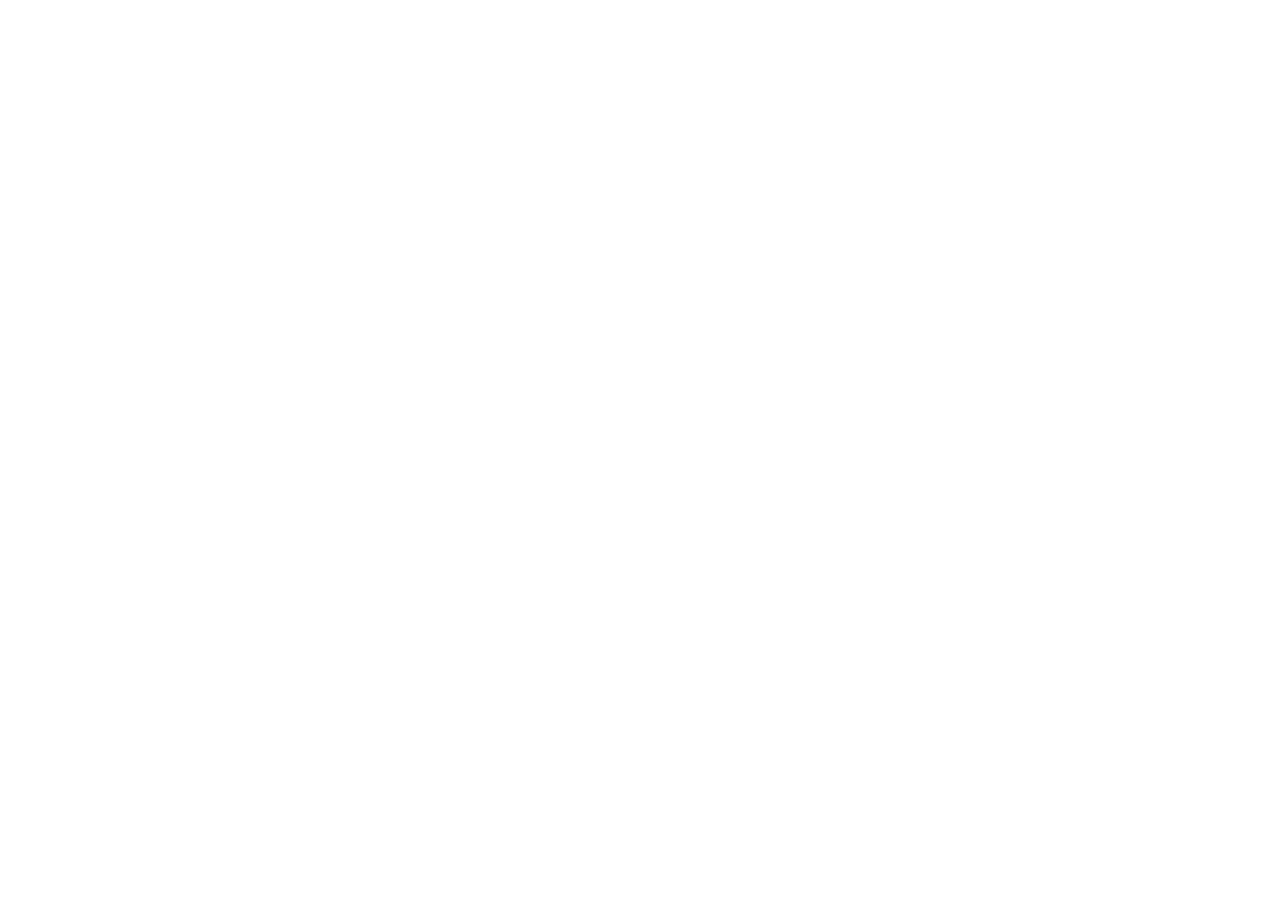
==== calculator/index.html @ feac35ee "Learning how to display error messages" ====
<!DOCTYPE html>
<html lang="en">
<head>
    <meta charset="UTF-8">
    <meta name="viewport" content="width=device-width, initial-scale=1.0">
    <title>Document</title>
</head>
<body>
    
</body>
</html>
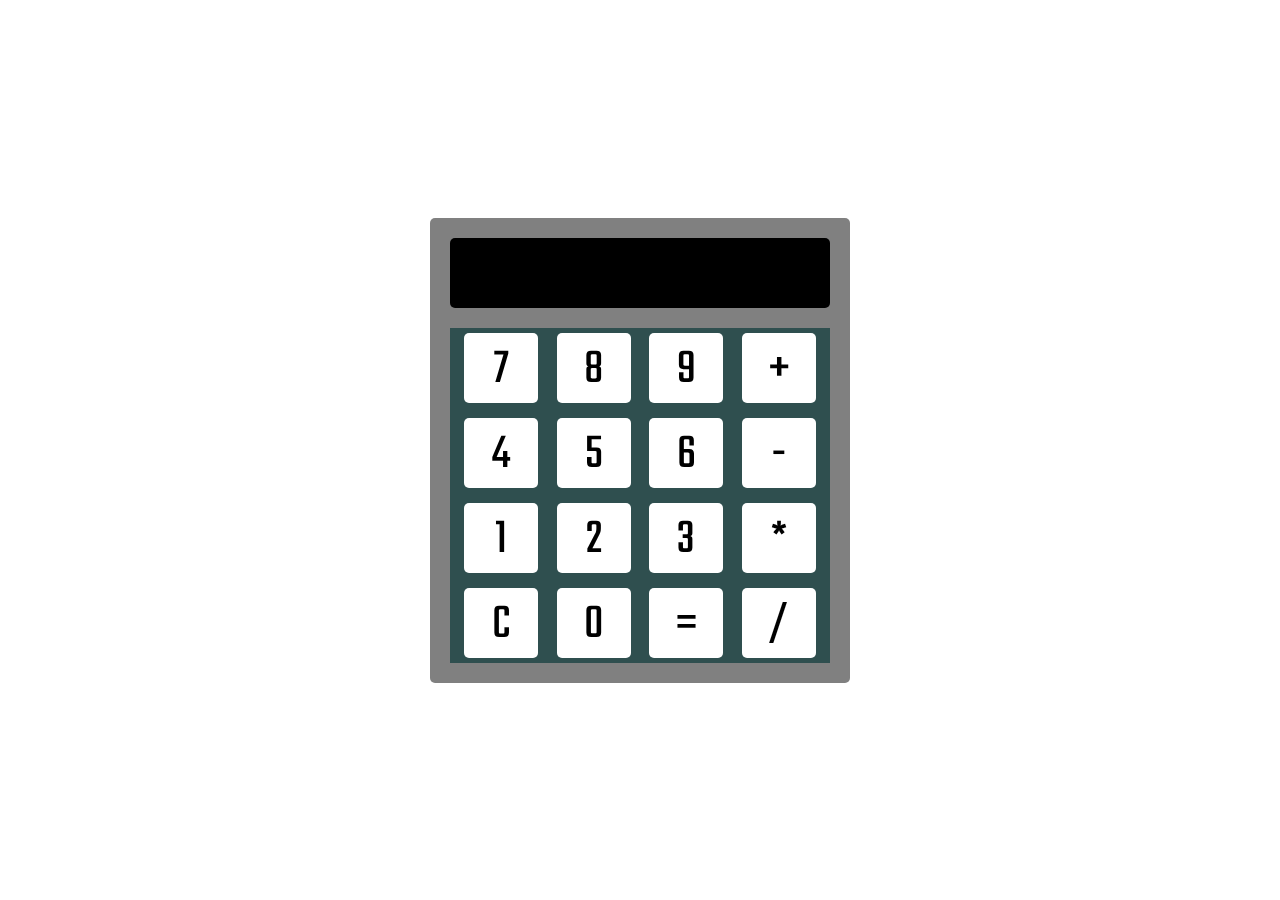
==== commit ea40e1c4: "started working on calculator" ====
--- a/calculator/index.html
+++ b/calculator/index.html
@@ -1,11 +1,47 @@
 <!DOCTYPE html>
 <html lang="en">
-<head>
-    <meta charset="UTF-8">
-    <meta name="viewport" content="width=device-width, initial-scale=1.0">
+  <head>
+    <meta charset="UTF-8" />
+    <meta name="viewport" content="width=device-width, initial-scale=1.0" />
     <title>Document</title>
-</head>
-<body>
-    
-</body>
-</html>+    <link rel="preconnect" href="https://fonts.googleapis.com" />
+    <link rel="preconnect" href="https://fonts.gstatic.com" crossorigin />
+    <link
+      href="https://fonts.googleapis.com/css2?family=Outfit:wght@400;700&family=Teko&display=swap"
+      rel="stylesheet"
+    />
+    <link rel="stylesheet" href="./style.css" />
+    <script src="./index.js" defer></script>
+  </head>
+  <body>
+    <div class="container">
+      <div class="screen"></div>
+      <div class="calculator">
+        <div class="column">
+          <div class="key" onclick="calc(7)">7</div>
+          <div class="key" onclick="calc(8)">8</div>
+          <div class="key" onclick="calc(9)">9</div>
+          <div class="key" onclick="calc('+')">+</div>
+        </div>
+        <div class="column">
+          <div class="key" onclick="calc(4)">4</div>
+          <div class="key" onclick="calc(5)">5</div>
+          <div class="key" onclick="calc(6)">6</div>
+          <div class="key" onclick="calc('-')">-</div>
+        </div>
+        <div class="column">
+          <div class="key" onclick="calc(1)">1</div>
+          <div class="key" onclick="calc(2)">2</div>
+          <div class="key" onclick="calc(3)">3</div>
+          <div class="key" onclick="calc('*')">*</div>
+        </div>
+        <div class="column">
+          <div class="key" onclick="calc('C')">C</div>
+          <div class="key" onclick="calc(0)">0</div>
+          <div class="key" onclick="calc('=')">=</div>
+          <div class="key" onclick="calc('/')">/</div>
+        </div>
+      </div>
+    </div>
+  </body>
+</html>
--- a/calculator/style.css
+++ b/calculator/style.css
@@ -0,0 +1,46 @@
+body {
+  margin: 0;
+  padding: 0;
+  min-height: 100vh;
+  position: relative;
+  font-family: "Teko", sans-serif;
+  display: flex;
+  align-items: center;
+}
+
+.container {
+  margin: auto;
+  width: 380px;
+  border-radius: 5px;
+  padding: 20px 20px 15px 20px;
+  background-color: gray;
+  justify-content: center;
+}
+
+.screen {
+  height: 70px;
+  background-color: black;
+  border-radius: 5px;
+}
+
+.calculator {
+  margin-top: 20px;
+  background-color: darkslategrey;
+}
+
+.column {
+  display: flex;
+  height: 70px;
+  line-height: 75px;
+  margin-bottom: 5px;
+  justify-content: space-around;
+  padding: 5px;
+  text-align: center;
+}
+
+.key {
+  width: 20%;
+  border-radius: 5px;
+  background-color: white;
+  font-size: 50px;
+}
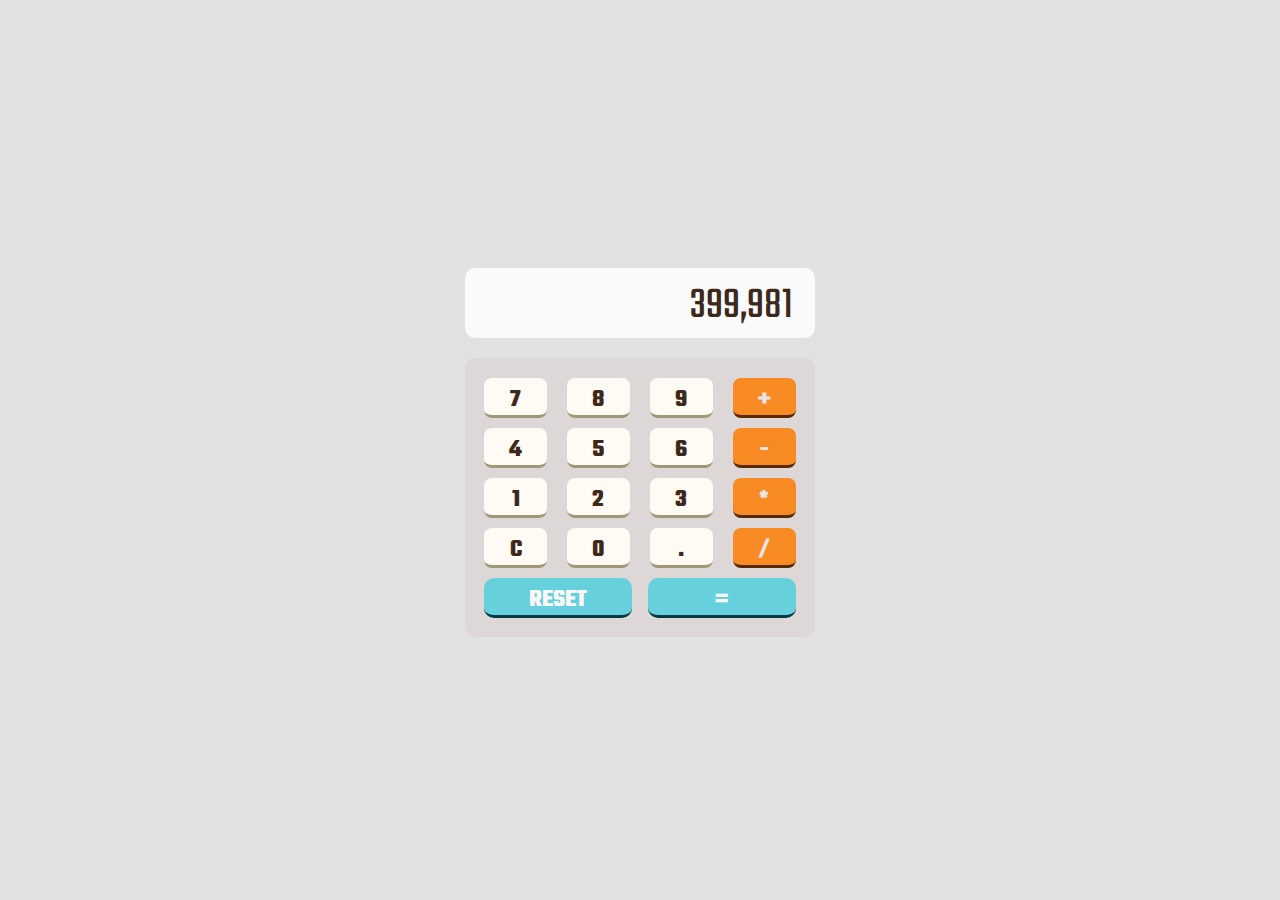
==== commit b88ec3e5: "changes" ====
--- a/calculator/index.html
+++ b/calculator/index.html
@@ -15,31 +15,37 @@
   </head>
   <body>
     <div class="container">
-      <div class="screen"></div>
+      <div class="screen">
+        399,981
+      </div>
       <div class="calculator">
         <div class="column">
           <div class="key" onclick="calc(7)">7</div>
           <div class="key" onclick="calc(8)">8</div>
           <div class="key" onclick="calc(9)">9</div>
-          <div class="key" onclick="calc('+')">+</div>
+          <div class="key num" onclick="calc('+')">+</div>
         </div>
         <div class="column">
           <div class="key" onclick="calc(4)">4</div>
           <div class="key" onclick="calc(5)">5</div>
           <div class="key" onclick="calc(6)">6</div>
-          <div class="key" onclick="calc('-')">-</div>
+          <div class="key num" onclick="calc('-')">-</div>
         </div>
         <div class="column">
           <div class="key" onclick="calc(1)">1</div>
           <div class="key" onclick="calc(2)">2</div>
           <div class="key" onclick="calc(3)">3</div>
-          <div class="key" onclick="calc('*')">*</div>
+          <div class="key num" onclick="calc('*')">*</div>
         </div>
         <div class="column">
           <div class="key" onclick="calc('C')">C</div>
           <div class="key" onclick="calc(0)">0</div>
-          <div class="key" onclick="calc('=')">=</div>
-          <div class="key" onclick="calc('/')">/</div>
+          <div class="key" onclick="calc('=')">.</div>
+          <div class="key num" onclick="calc('/')">/</div>
+        </div>
+        <div class="column">
+          <div class="key2" onclick="calc('C')">RESET</div>
+          <div class="key2" onclick="calc(0)"> = </div>
         </div>
       </div>
     </div>
--- a/calculator/style.css
+++ b/calculator/style.css
@@ -6,41 +6,69 @@
   font-family: "Teko", sans-serif;
   display: flex;
   align-items: center;
+  color: rgb(60, 41, 28);
+  background-color: rgb(225, 225, 225);
 }
 
 .container {
   margin: auto;
-  width: 380px;
+  width: 350px;
   border-radius: 5px;
   padding: 20px 20px 15px 20px;
-  background-color: gray;
   justify-content: center;
 }
 
 .screen {
   height: 70px;
-  background-color: black;
-  border-radius: 5px;
+  padding: 0 0.5em;
+  text-align: end;
+  font-size: 45px;
+  background-color: rgb(250, 250, 250);
+  border-radius: 10px;
+  line-height: 77px;
+  align-content: left;
 }
 
 .calculator {
   margin-top: 20px;
-  background-color: darkslategrey;
+  padding: 0.9em;
+  border-radius: 10px;
+  background-color: rgb(221, 216, 215);
+  display: flex;
+  flex-direction: column;
+  justify-content: space-between;
 }
 
 .column {
   display: flex;
-  height: 70px;
-  line-height: 75px;
-  margin-bottom: 5px;
-  justify-content: space-around;
+  height: 40px;
+  line-height: 45px;
+  justify-content: space-between;
   padding: 5px;
   text-align: center;
 }
 
 .key {
   width: 20%;
-  border-radius: 5px;
-  background-color: white;
-  font-size: 50px;
+  border-bottom: solid 3px rgb(159, 152, 118);
+  border-radius: 8px;
+  font-weight: 800;
+  background-color: rgb(255, 250, 243);
+  font-size: 25px;
 }
+
+.num{
+  background-color: rgb(248, 138, 35);
+  border-bottom: solid 3px rgb(89, 41, 0);
+  color: rgb(231, 229, 229);
+}
+
+.key2 {
+  width: 47.5%;
+  border-bottom: solid 3px rgb(0, 56, 70);
+  border-radius: 10px;
+  font-weight: 800;
+  color: rgb(251, 247, 247);
+  background-color: rgb(102, 209, 221);
+  font-size: 25px;
+}
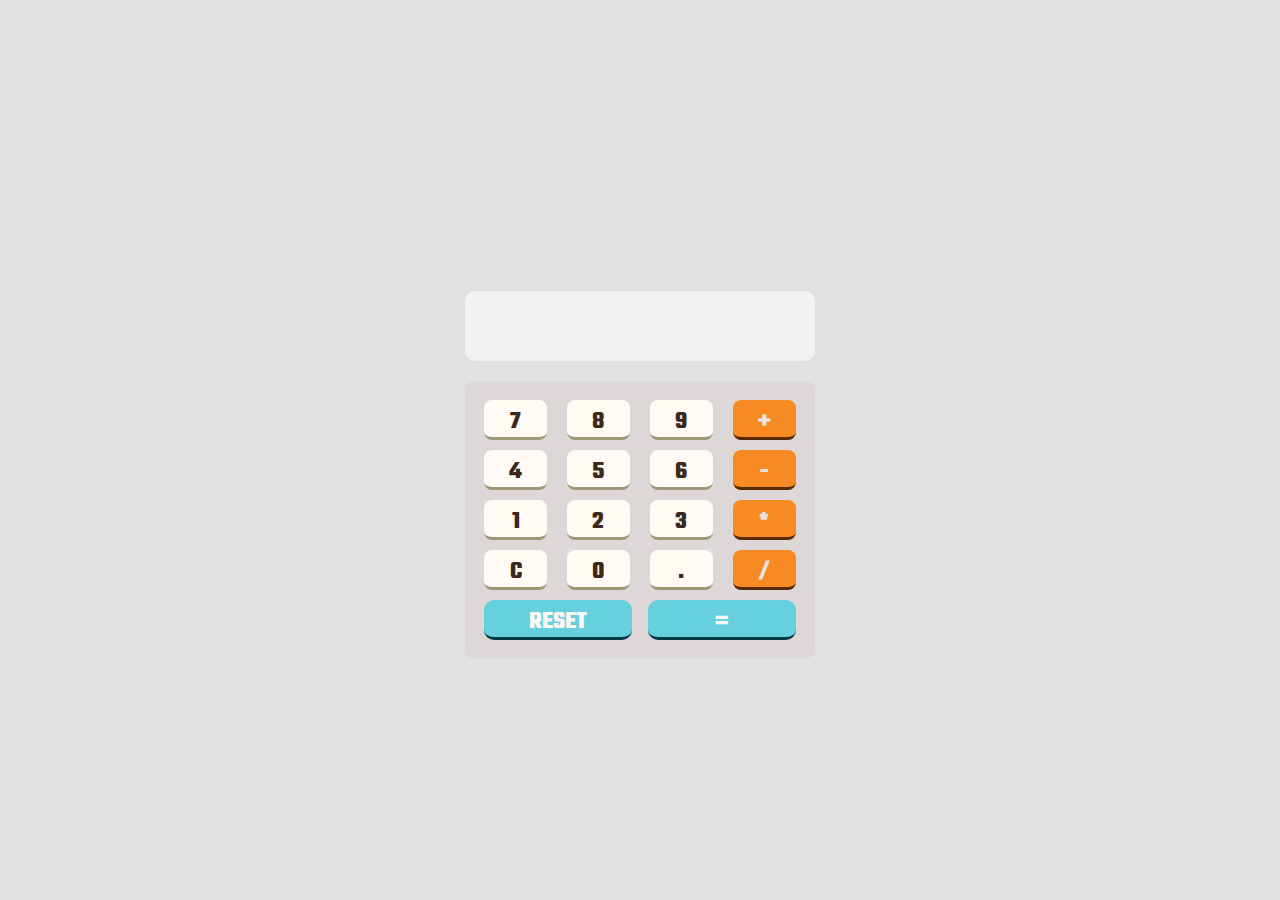
==== commit 347026fe: "calculator finished for now" ====
--- a/calculator/index.html
+++ b/calculator/index.html
@@ -16,7 +16,7 @@
   <body>
     <div class="container">
       <div class="screen">
-        399,981
+        <p id="display"></p>
       </div>
       <div class="calculator">
         <div class="column">
@@ -40,12 +40,12 @@
         <div class="column">
           <div class="key" onclick="calc('C')">C</div>
           <div class="key" onclick="calc(0)">0</div>
-          <div class="key" onclick="calc('=')">.</div>
+          <div class="key" onclick="calc('.')">.</div>
           <div class="key num" onclick="calc('/')">/</div>
         </div>
         <div class="column">
-          <div class="key2" onclick="calc('C')">RESET</div>
-          <div class="key2" onclick="calc(0)"> = </div>
+          <div class="key2" onclick="calc('RESET')">RESET</div>
+          <div class="key2" onclick="calc('=')"> = </div>
         </div>
       </div>
     </div>
--- a/calculator/style.css
+++ b/calculator/style.css
@@ -23,7 +23,7 @@
   padding: 0 0.5em;
   text-align: end;
   font-size: 45px;
-  background-color: rgb(250, 250, 250);
+  background-color: rgb(244, 241, 241);
   border-radius: 10px;
   line-height: 77px;
   align-content: left;
@@ -57,10 +57,24 @@
   font-size: 25px;
 }
 
+.key:hover{
+  background-color: white;
+  cursor: pointer;
+}
+
+.key:focus{
+  border: none;
+}
+
 .num{
   background-color: rgb(248, 138, 35);
   border-bottom: solid 3px rgb(89, 41, 0);
   color: rgb(231, 229, 229);
+}
+
+.num:hover{
+  background-color: rgb(230, 110, 30);
+
 }
 
 .key2 {
